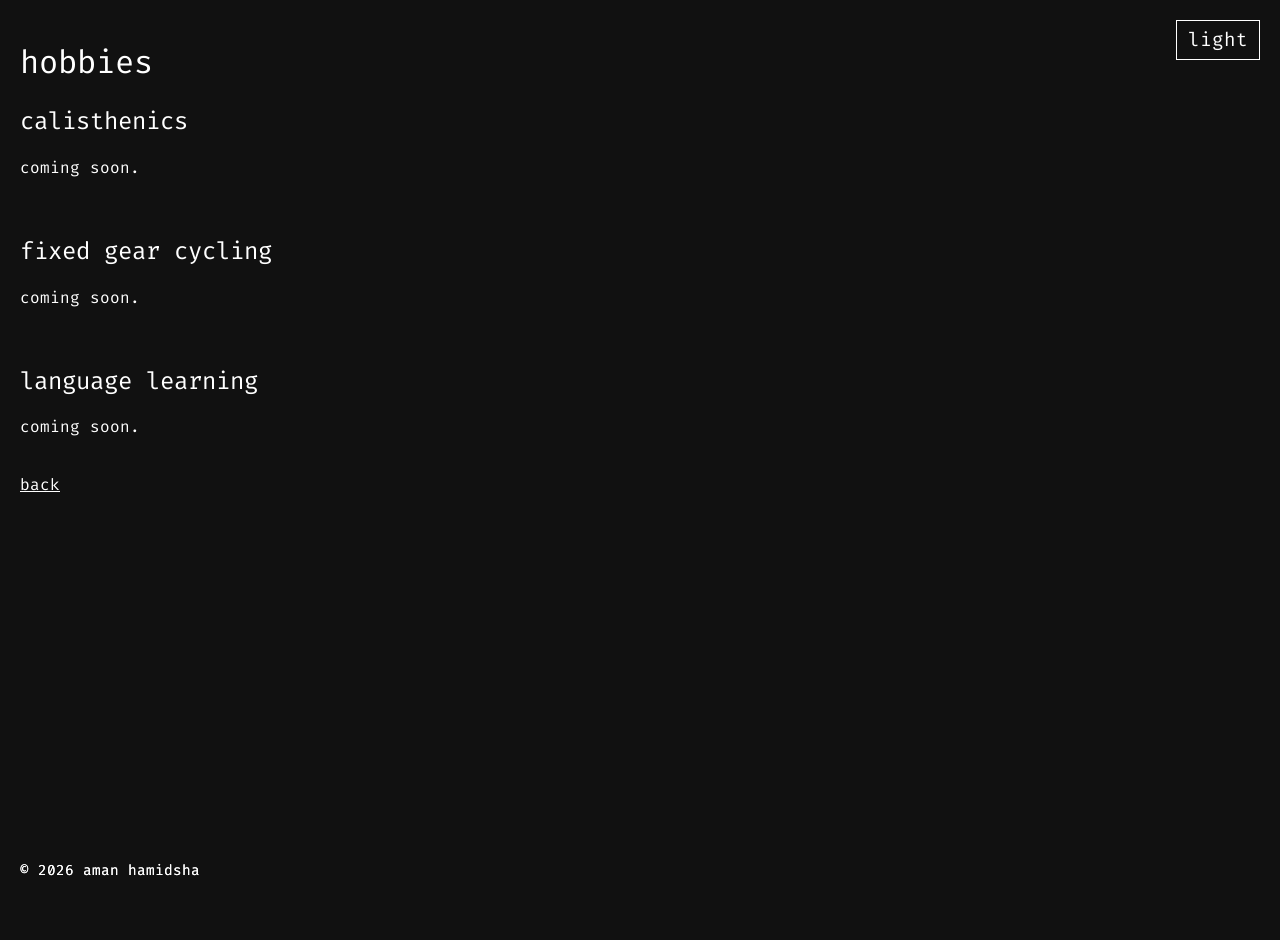
==== hobbies.html @ 687dd348 "Add hobbies.html with initial content" ====
<!DOCTYPE html>
<html lang="en">
<head>
    <meta charset="UTF-8">
    <meta name="viewport" content="width=device-width, initial-scale=1.0">
    <title>hobbies | aman hamidsha</title>
    <link rel="stylesheet" href="style.css">
    <link rel="preconnect" href="https://fonts.googleapis.com">
    <link rel="preconnect" href="https://fonts.gstatic.com" crossorigin>
    <link href="https://fonts.googleapis.com/css2?family=Fira+Code:wght@300..700&display=swap" rel="stylesheet">
</head>
<body class="dark">

    <button id="toggle">light</button>

    <h1>hobbies</h1>

    <h2 id="cali">calisthenics</h2>
    <p>coming soon.</p>

    <br>

    <h2 id="bike">fixed gear cycling</h2>
    <p>coming soon.</p>

    <br>
  <h2 id="lang">language learning</h2>
    <p>coming soon.</p>

    <br>

    <a href="index.html">back</a>
     <!-- Write your comments here --> 
    <footer>
    &copy; 2026 aman hamidsha
    </footer>
    <script src="script.js"></script>
</body>
</html>
---- style.css ----
* {
    font-family: "Fira Code", monospace;
    font-weight: normal; /*bro no bold*/
}

body {
    margin: 0;
    padding: 20px;
    min-height: 100vh;
}

.dark {
    background: #111;
    color: #fff;
}

.light {
    background: #fff;
    color: #111;
}

button {
    position: absolute;
    top: 20px;
    right: 20px;
    cursor: pointer;
    font-size: 1.2rem;
    padding: 0.4rem 0.7rem;
}

.dark button {
    background: #111;
    color: #fff;
    border: 1px solid #fff;
}

.light button {
    background: #fff;
    color: #111;
    border: 1px solid #111;
}

a {
    color: inherit;
    font: inherit;
    text-decoration: underline;
}

a:hover {
    cursor: pointer;
}

.dark a:visited {
    color: #bbb;
}

.light a:visited {
    color: #555;
}

footer {
    position: fixed;
    bottom: 20px;
    left: 20px;
    font-size: 0.9rem;
}
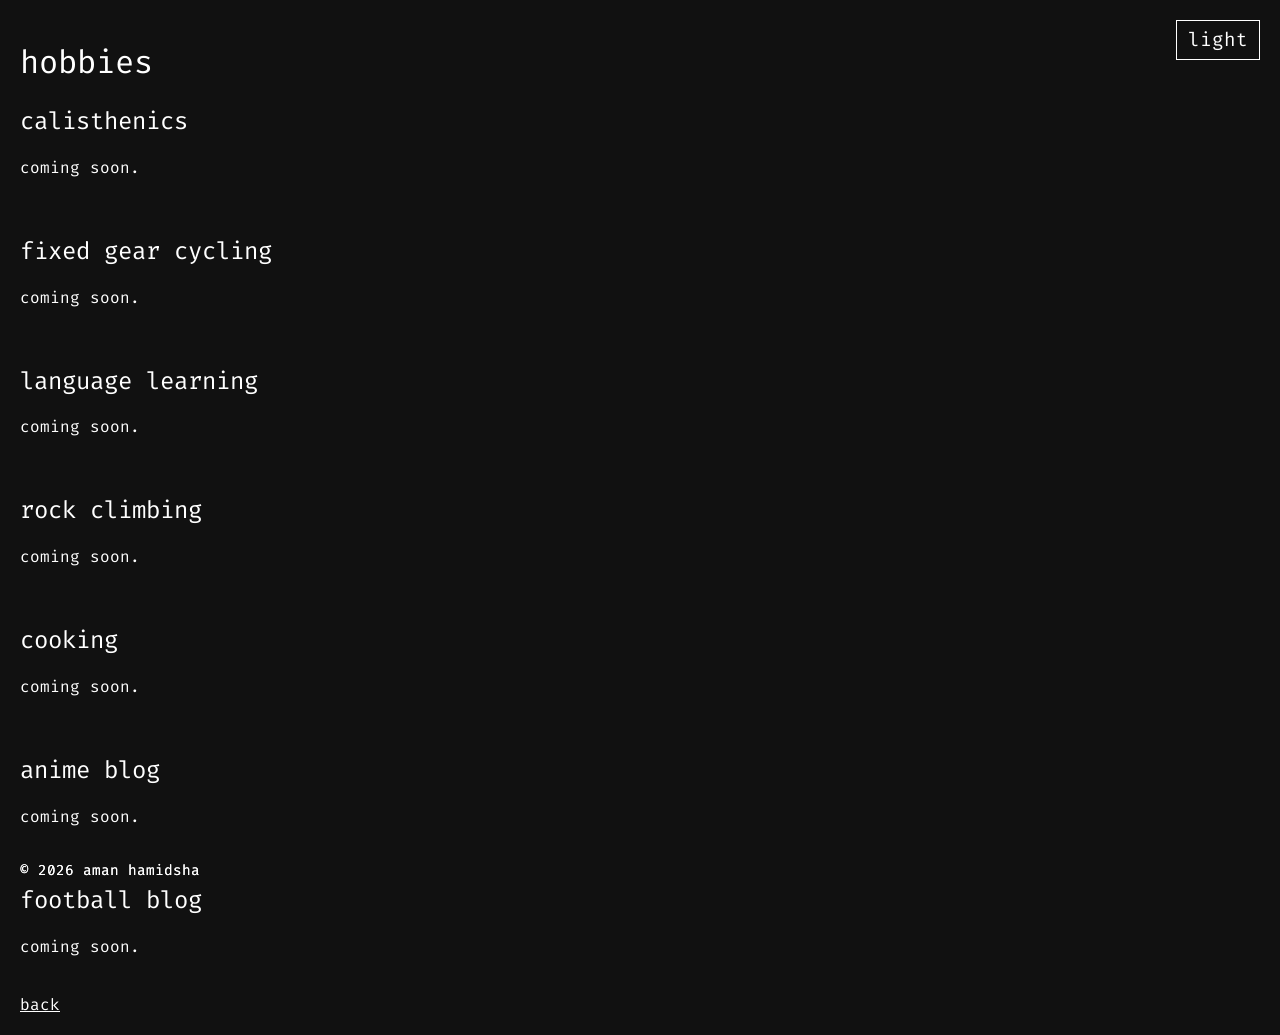
==== commit 3d37a358: "Add new hobbies sections to hobbies.html Added new sections for rock climbing, cooking, anime blog, " ====
--- a/hobbies.html
+++ b/hobbies.html
@@ -28,7 +28,22 @@
     <p>coming soon.</p>
 
     <br>
+  <h2 id="rock">rock climbing</h2>
+    <p>coming soon.</p>
 
+    <br>
+  <h2 id="cook">cooking</h2>
+    <p>coming soon.</p>
+
+    <br>
+  <h2 id="anime">anime blog</h2>
+    <p>coming soon.</p>
+
+    <br>
+  <h2 id="foot">football blog</h2>
+    <p>coming soon.</p>
+
+    <br>
     <a href="index.html">back</a>
      <!-- Write your comments here --> 
     <footer>
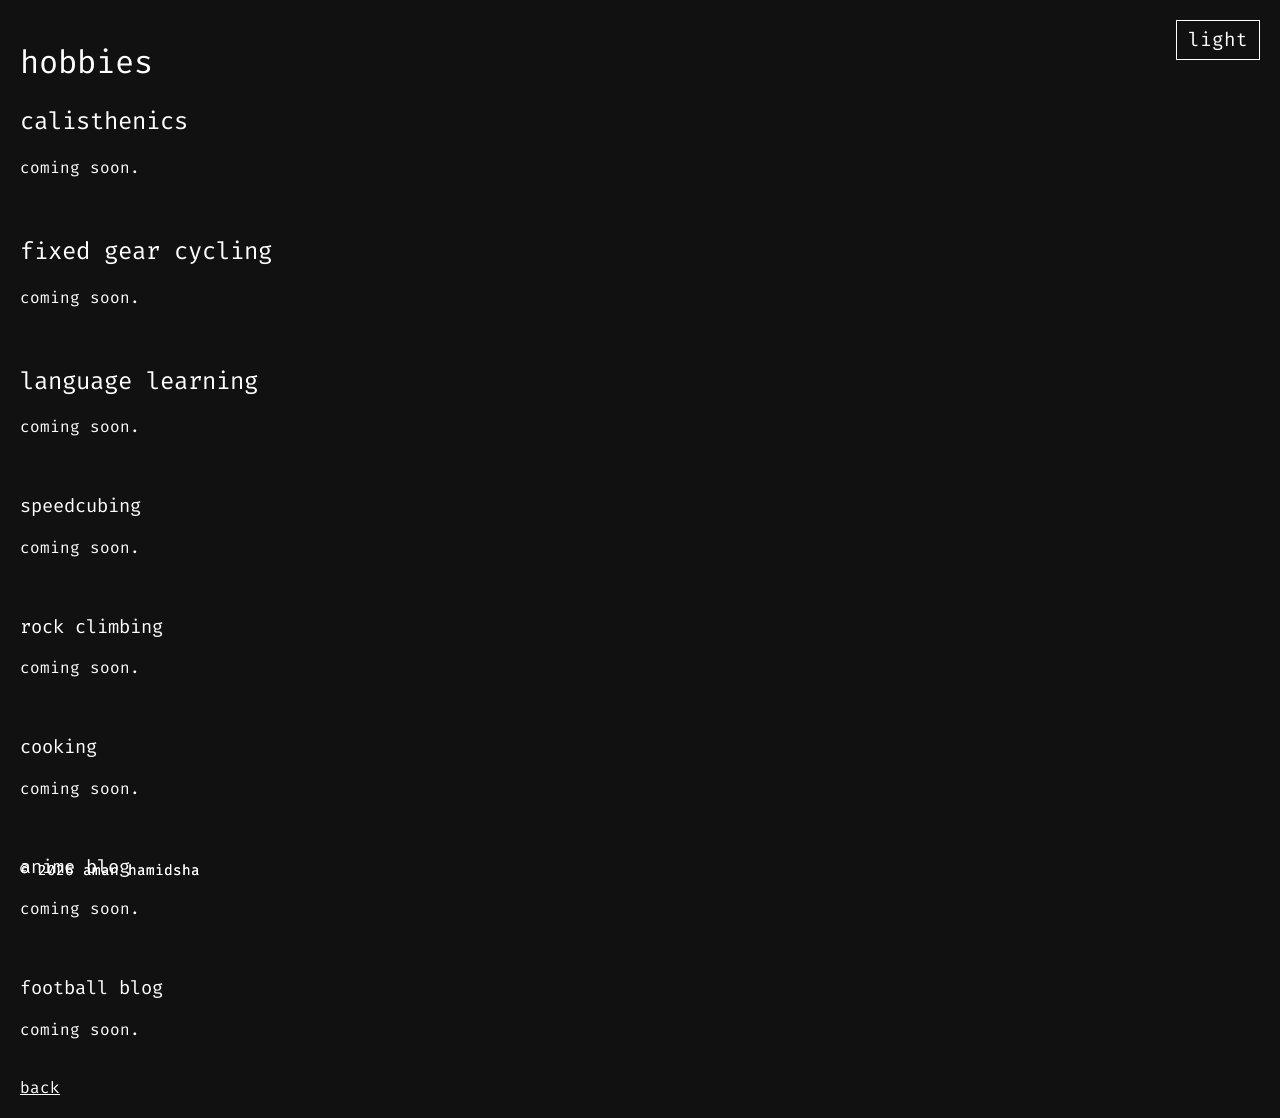
==== commit 26ba9184: "Refactor hobby sections to use h3 headings" ====
--- a/hobbies.html
+++ b/hobbies.html
@@ -28,19 +28,23 @@
     <p>coming soon.</p>
 
     <br>
-  <h2 id="rock">rock climbing</h2>
+    <h3 id="cube">speedcubing</h3>
     <p>coming soon.</p>
 
     <br>
-  <h2 id="cook">cooking</h2>
+  <h3 id="rock">rock climbing</h3>
     <p>coming soon.</p>
 
     <br>
-  <h2 id="anime">anime blog</h2>
+  <h3 id="cook">cooking</h3>
     <p>coming soon.</p>
 
     <br>
-  <h2 id="foot">football blog</h2>
+  <h3 id="anime">anime blog</h3>
+    <p>coming soon.</p>
+
+    <br>
+  <h3 id="foot">football blog</h3>
     <p>coming soon.</p>
 
     <br>
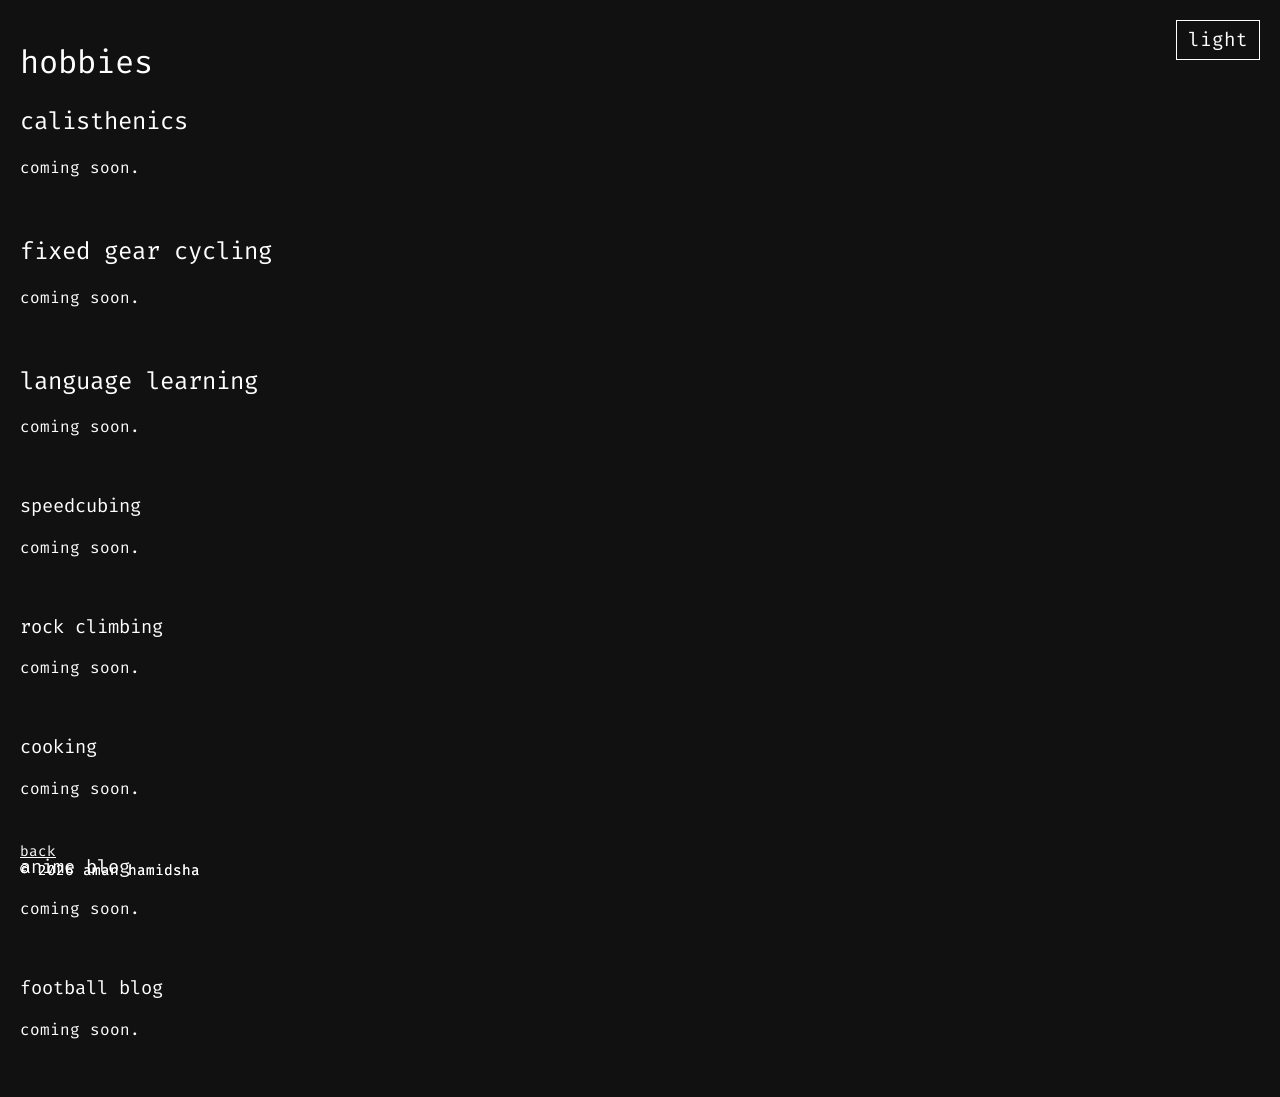
==== commit 026e45d4: "Update hobbies.html" ====
--- a/hobbies.html
+++ b/hobbies.html
@@ -48,9 +48,10 @@
     <p>coming soon.</p>
 
     <br>
-    <a href="index.html">back</a>
+    
      <!-- Write your comments here --> 
     <footer>
+        <a href="personal.html">back</a> <br>
     &copy; 2026 aman hamidsha
     </footer>
     <script src="script.js"></script>
